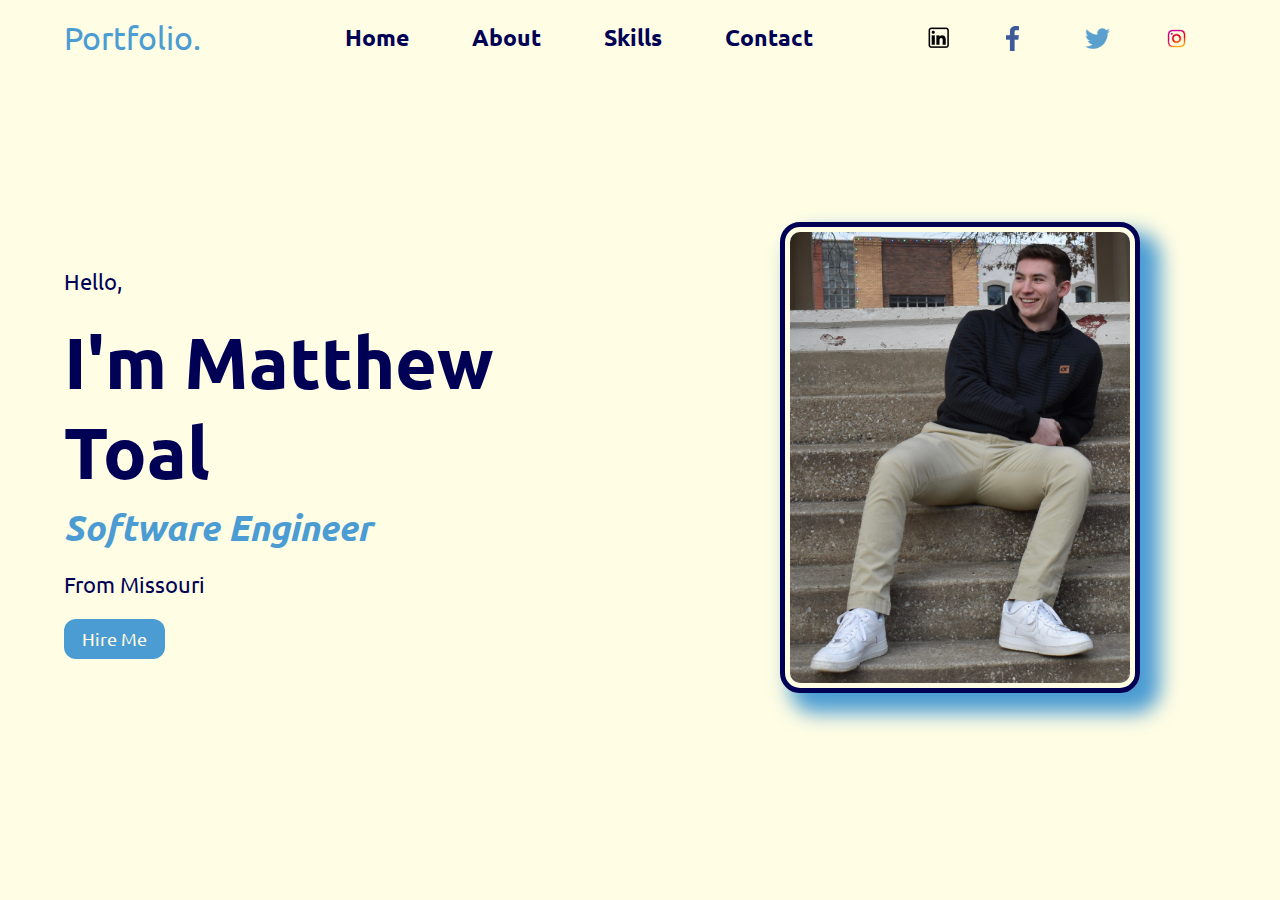
==== index.html @ fcd0f91f "First commit, index page is finished" ====
<!DOCTYPE html>
<html lang="en">
<head>
	<meta charset="UTF-8">
	<meta name="viewport" content="width=device-width, initial-scale=1.0">
	<title>Matthew Toal</title>
	<link rel="stylesheet" href="./resources/styles/globals.css">
	<link rel="stylesheet" href="./resources/styles/index.css">
</head>
<header>
	<nav>
		<a href="index.html" class="logo">Portfolio.</a>
		<div class="row">
			<a href="index.html">Home</a>
			<a href="about.html">About</a>
			<a href="skills.html">Skills</a>
			<a href="contact.html">Contact</a>
		</div>
		<div class="socials">
			<a href="https://www.linkedin.com/in/mtoal087/"><img src="resources/linkedin.png" alt="LinkedIn"></a>
			<a href="https://www.facebook.com/matt.toal.549"><img src="resources/facebook.png" alt="Facebook"></a>
			<a href="https://twitter.com/mattxtoal"><img src="resources/twitter.png" alt="Twitter"></a>
			<a href="https://www.instagram.com/mattxtoal/"><img src="resources/instagram.png" alt="Instagram"></a>
		</div>
	</nav>
</header>
<body>
	<div class="main">
		<div class="left">
			<p>Hello,</p>
			<h1>I'm Matthew Toal</h1>
			<h2>Software Engineer</h2>
			<p>From Missouri</p>
			<a href="contact.html"><button>Hire Me</button></a>
		</div>
		<div class="right">
			<img src="resources/indexPhoto.jpg" alt="Matthew Toal">
		</div>
	</div>
</body>
</html>
---- resources/styles/globals.css ----
@import url('https://fonts.googleapis.com/css?family=Ubuntu&display=swap');


:root {
	--blue: #4B9CD3;
	--white: #FFFDE4;
	--navy: #000055;
}

* {
	position: relative;
	margin: 0;
	padding: 0;
	outline: none;
	border: none;
	box-sizing: border-box;
	font-family: Ubuntu;
	color: var(--blue);
	font-size: 18px;
}

body {
	background-color: var(--white);
}

span {
	font-size: inherit;
}
---- resources/styles/index.css ----
nav {
	width: 100%;
	padding: 1em 5%;
	display: flex;
	justify-content: space-between;
	align-items: center;
}

nav a {
	text-decoration: none;
}

.logo {
	font-size: 1.8em;
	font-family: Ubuntu;
	margin-right: 1.75em;
}

.row {
	display: flex;
	gap: 3.5em;
}

.row a {
	font-size: 1.25em;
	font-weight: bold;
	color: var(--navy);
}

.socials {
	display: flex;
	justify-content: space-between;
}

.socials a {
	margin: 0 1.5em;
	width: 25px;
	height: 25px;
	display: flex;
}

.main {
	display: flex;
	flex-wrap: wrap;
}

.left, .right {
	display: flex;
	flex-direction: column;
	justify-content: center;
	gap: .5em;
	flex: 1;
	padding: 5%;
}

.left {
	padding: 10em 5%;
}

.left p, h1{
	color: var(--navy);
}

.left h1 {
	font-size: 4em;
	font-weight: bold;
}

.left h2 {
	font-size: 2em;
	font-style: italic;
}

.left p {
	margin: 12px 0 12px 0;
	font-size: 22px;
}

.left button {
	background-color: var(--blue);
	color: var(--white);
	padding: .5em 1em;
	cursor: pointer;
	border-radius: 12px;
}

.right {
	align-items: center;
}

.right img {
	max-width: 20em;
	border-radius: 20px;
	border: 5px solid var(--navy);
	padding: 5px;
	box-shadow: 15px 15px 20px 5px;
}
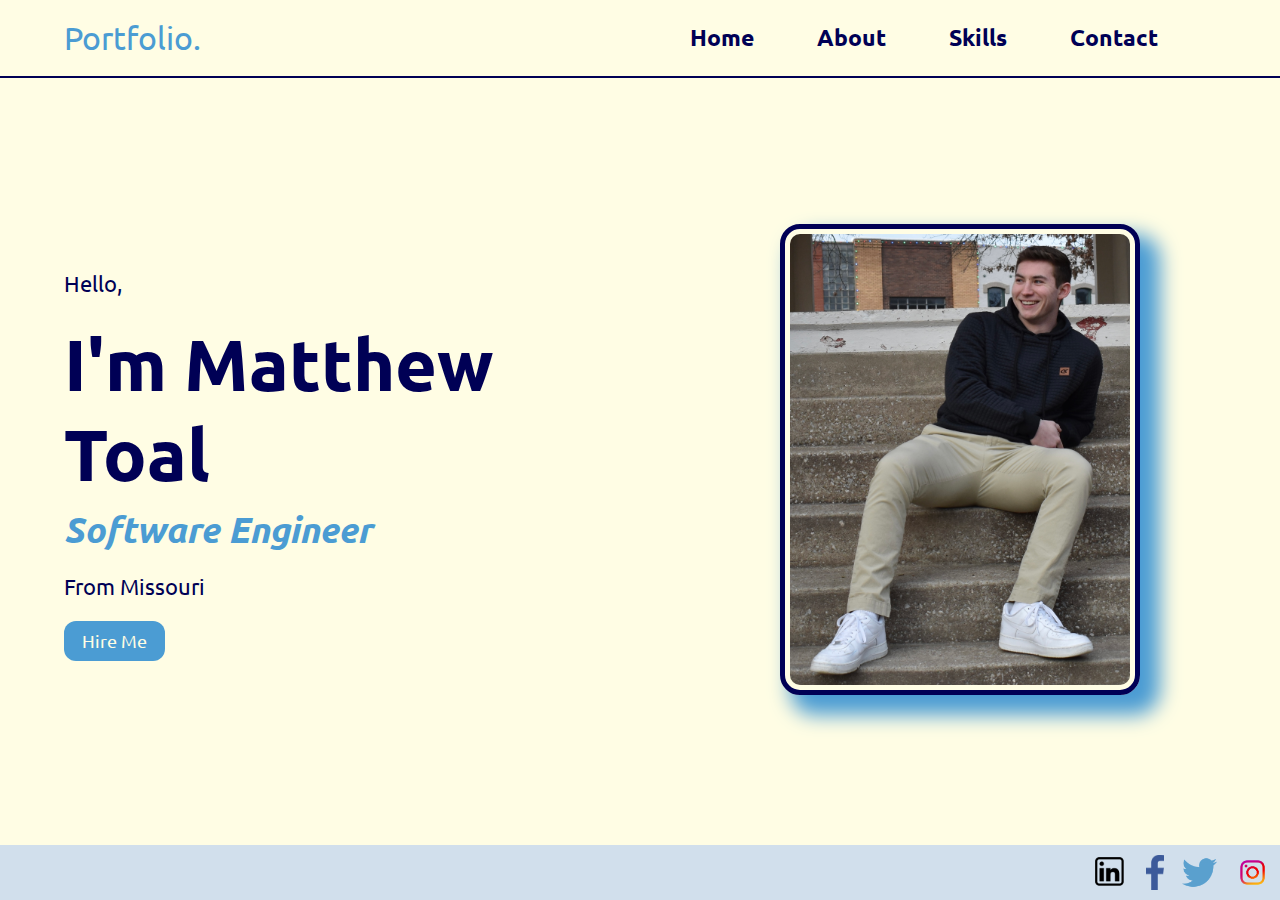
==== commit 6c517a9b: "Finished about page and added a footer" ====
--- a/index.html
+++ b/index.html
@@ -7,24 +7,21 @@
 	<link rel="stylesheet" href="./resources/styles/globals.css">
 	<link rel="stylesheet" href="./resources/styles/index.css">
 </head>
-<header>
-	<nav>
-		<a href="index.html" class="logo">Portfolio.</a>
-		<div class="row">
-			<a href="index.html">Home</a>
-			<a href="about.html">About</a>
-			<a href="skills.html">Skills</a>
-			<a href="contact.html">Contact</a>
-		</div>
-		<div class="socials">
-			<a href="https://www.linkedin.com/in/mtoal087/"><img src="resources/linkedin.png" alt="LinkedIn"></a>
-			<a href="https://www.facebook.com/matt.toal.549"><img src="resources/facebook.png" alt="Facebook"></a>
-			<a href="https://twitter.com/mattxtoal"><img src="resources/twitter.png" alt="Twitter"></a>
-			<a href="https://www.instagram.com/mattxtoal/"><img src="resources/instagram.png" alt="Instagram"></a>
-		</div>
-	</nav>
-</header>
+
 <body>
+	<header>
+		<nav>
+			<a href="index.html" class="logo">Portfolio.</a>
+			<div class="row">
+				<a href="index.html">Home</a>
+				<a href="about.html">About</a>
+				<a href="skills.html">Skills</a>
+				<a href="contact.html">Contact</a>
+			</div>
+		</nav>
+		<hr>
+	</header>
+
 	<div class="main">
 		<div class="left">
 			<p>Hello,</p>
@@ -37,5 +34,15 @@
 			<img src="resources/indexPhoto.jpg" alt="Matthew Toal">
 		</div>
 	</div>
+
+	<footer>
+		<div class="socials">
+			<a href="https://www.linkedin.com/in/mtoal087/"><img src="resources/linkedin.png" alt="LinkedIn"></a>
+			<a href="https://www.facebook.com/matt.toal.549"><img src="resources/facebook.png" alt="Facebook"></a>
+			<a href="https://twitter.com/mattxtoal"><img src="resources/twitter.png" alt="Twitter"></a>
+			<a href="https://www.instagram.com/mattxtoal/"><img src="resources/instagram.png" alt="Instagram"></a>
+		</div>
+	</footer>
 </body>
+
 </html>--- a/resources/styles/globals.css
+++ b/resources/styles/globals.css
@@ -20,9 +20,66 @@
 }
 
 body {
+	height: 100%;
 	background-color: var(--white);
 }
 
 span {
 	font-size: inherit;
+}
+
+nav {
+	width: 100%;
+	padding: 1em 5%;
+	display: flex;
+	justify-content: space-between;
+	align-items: center;
+}
+
+nav a {
+	text-decoration: none;
+}
+
+.logo {
+	font-size: 1.8em;
+	font-family: Ubuntu;
+}
+
+.row {
+	display: flex;
+	gap: 3.5em;
+	padding: 0 5%;
+
+}
+
+.row a {
+	font-size: 1.25em;
+	font-weight: bold;
+	color: var(--navy);
+}
+
+.socials {
+	width: 100%;
+	display: flex;
+	justify-content: end;
+	gap: 1em;
+}
+
+.socials a {
+	height: 35px;
+	display: flex;
+}
+
+hr {
+	border: 1px solid var(--navy);
+	text-align: center;
+}
+
+footer {
+	position: fixed;
+	width: 100%;
+	background-color: rgb(209, 223, 236);
+	bottom: 0;
+	left: 0;
+	padding: 10px;
 }--- a/resources/styles/index.css
+++ b/resources/styles/index.css
@@ -1,44 +1,3 @@
-nav {
-	width: 100%;
-	padding: 1em 5%;
-	display: flex;
-	justify-content: space-between;
-	align-items: center;
-}
-
-nav a {
-	text-decoration: none;
-}
-
-.logo {
-	font-size: 1.8em;
-	font-family: Ubuntu;
-	margin-right: 1.75em;
-}
-
-.row {
-	display: flex;
-	gap: 3.5em;
-}
-
-.row a {
-	font-size: 1.25em;
-	font-weight: bold;
-	color: var(--navy);
-}
-
-.socials {
-	display: flex;
-	justify-content: space-between;
-}
-
-.socials a {
-	margin: 0 1.5em;
-	width: 25px;
-	height: 25px;
-	display: flex;
-}
-
 .main {
 	display: flex;
 	flex-wrap: wrap;
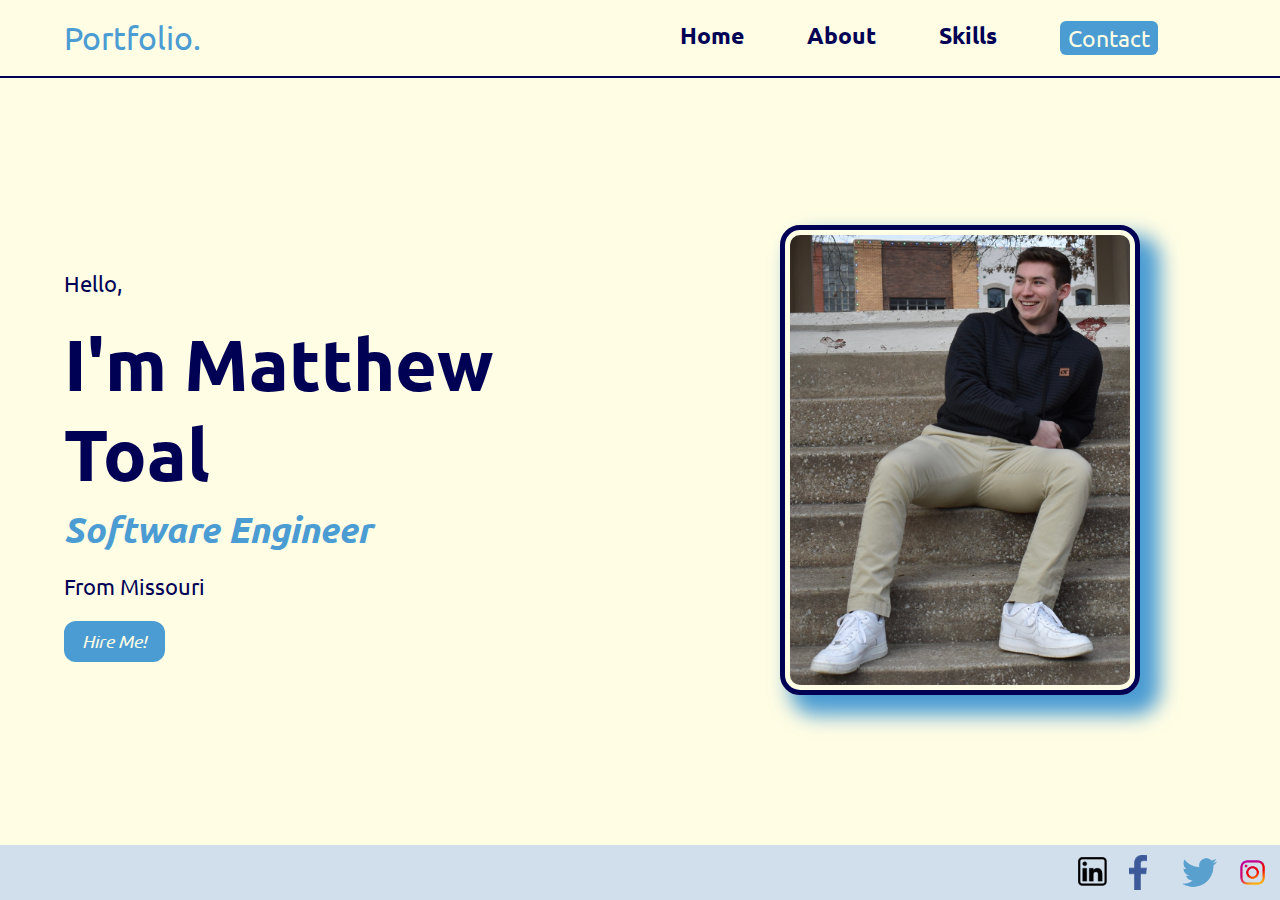
==== commit 090f3c79: "Started on contact page" ====
--- a/index.html
+++ b/index.html
@@ -16,7 +16,9 @@
 				<a href="index.html">Home</a>
 				<a href="about.html">About</a>
 				<a href="skills.html">Skills</a>
-				<a href="contact.html">Contact</a>
+				<a href="contact.html">
+					<button>Contact</button>
+				</a>
 			</div>
 		</nav>
 		<hr>
@@ -28,7 +30,7 @@
 			<h1>I'm Matthew Toal</h1>
 			<h2>Software Engineer</h2>
 			<p>From Missouri</p>
-			<a href="contact.html"><button>Hire Me</button></a>
+			<a href="contact.html"><button>Hire Me!</button></a>
 		</div>
 		<div class="right">
 			<img src="resources/indexPhoto.jpg" alt="Matthew Toal">
--- a/resources/styles/globals.css
+++ b/resources/styles/globals.css
@@ -58,6 +58,19 @@
 	color: var(--navy);
 }
 
+.row a button:hover {
+	background-color: var(--navy);
+}
+
+.row a button {
+	background-color: var(--blue);
+	color: var(--white);
+	font-size: 1em;
+	padding: 2px 8px;
+	cursor: pointer;
+	border-radius: 6px;
+}
+
 .socials {
 	width: 100%;
 	display: flex;
@@ -67,6 +80,7 @@
 
 .socials a {
 	height: 35px;
+	width: 35px;
 	display: flex;
 }
 
--- a/resources/styles/index.css
+++ b/resources/styles/index.css
@@ -41,6 +41,7 @@
 	padding: .5em 1em;
 	cursor: pointer;
 	border-radius: 12px;
+	font-style: italic;
 }
 
 .right {
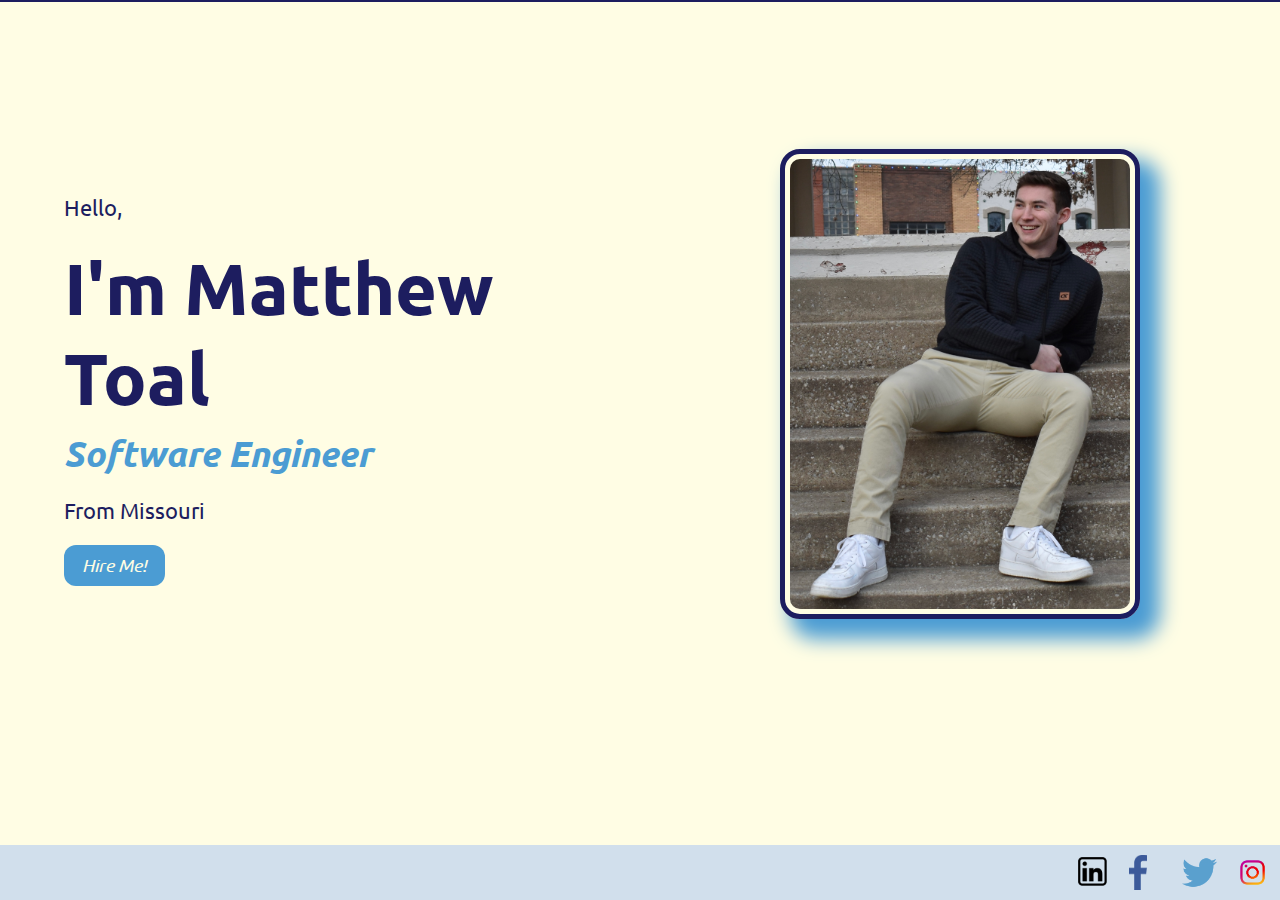
==== commit 52a9431a: "Recreate the nav so it flows smoothly between all pages" ====
--- a/index.html
+++ b/index.html
@@ -9,7 +9,7 @@
 </head>
 
 <body>
-	<header>
+	<header><!--
 		<nav>
 			<a href="index.html" class="logo">Portfolio.</a>
 			<div class="row">
@@ -20,7 +20,7 @@
 					<button>Contact</button>
 				</a>
 			</div>
-		</nav>
+		</nav>-->
 		<hr>
 	</header>
 
--- a/resources/styles/globals.css
+++ b/resources/styles/globals.css
@@ -4,7 +4,7 @@
 :root {
 	--blue: #4B9CD3;
 	--white: #FFFDE4;
-	--navy: #000055;
+	--navy: rgb(29, 29, 95);
 }
 
 * {
@@ -28,48 +28,7 @@
 	font-size: inherit;
 }
 
-nav {
-	width: 100%;
-	padding: 1em 5%;
-	display: flex;
-	justify-content: space-between;
-	align-items: center;
-}
-
-nav a {
-	text-decoration: none;
-}
-
-.logo {
-	font-size: 1.8em;
-	font-family: Ubuntu;
-}
-
-.row {
-	display: flex;
-	gap: 3.5em;
-	padding: 0 5%;
-
-}
-
-.row a {
-	font-size: 1.25em;
-	font-weight: bold;
-	color: var(--navy);
-}
-
-.row a button:hover {
-	background-color: var(--navy);
-}
-
-.row a button {
-	background-color: var(--blue);
-	color: var(--white);
-	font-size: 1em;
-	padding: 2px 8px;
-	cursor: pointer;
-	border-radius: 6px;
-}
+/*TODO: Restyle the nav */
 
 .socials {
 	width: 100%;
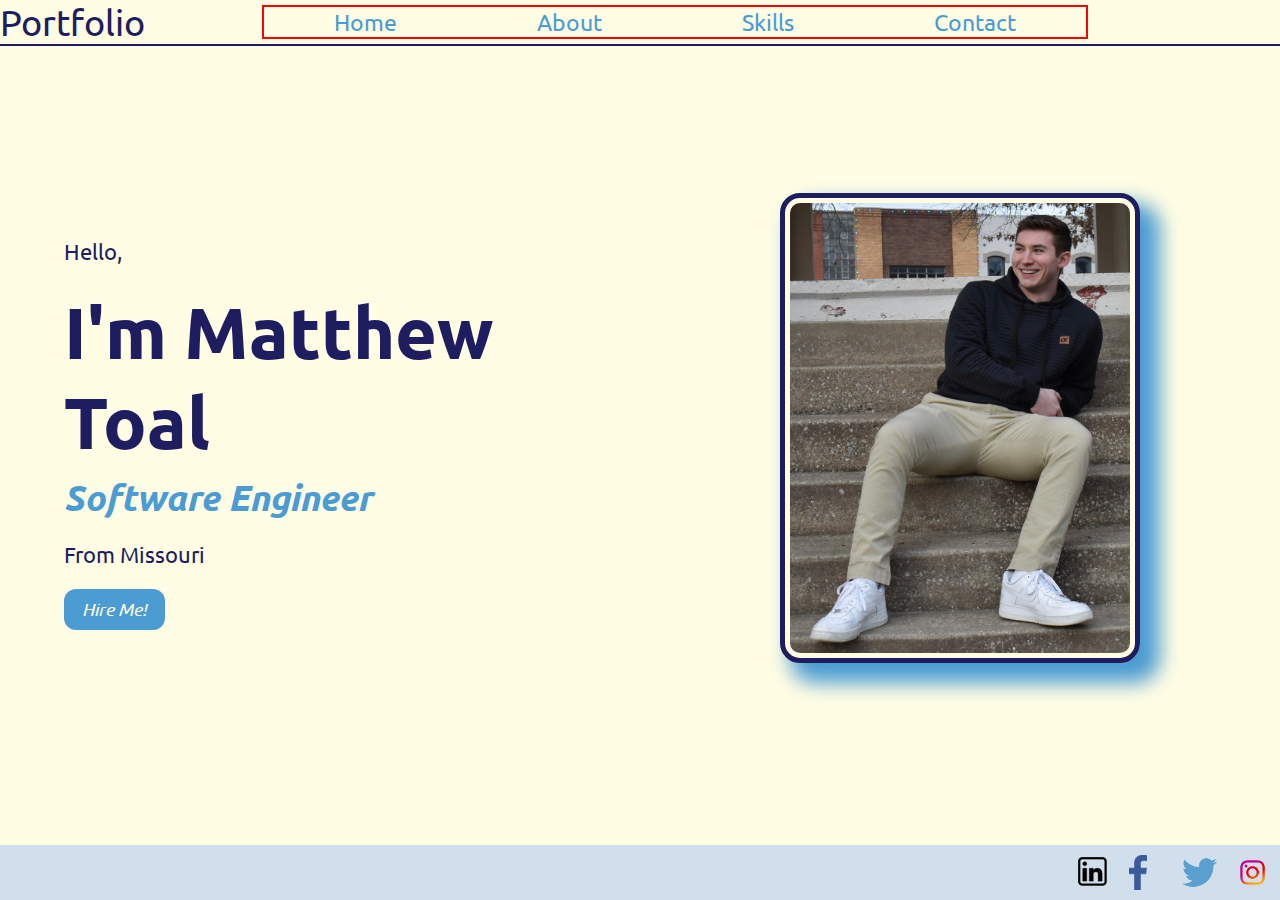
==== commit 19ccda5b: "Finish up nav" ====
--- a/index.html
+++ b/index.html
@@ -21,6 +21,18 @@
 				</a>
 			</div>
 		</nav>-->
+
+		<nav>
+			<div class="logo">
+				<a href="index.html">Portfolio</a>
+			</div>
+			<div class="navigation">
+				<a href="index.html">Home</a>
+				<a href="about.html">About</a>
+				<a href="skills.html">Skills</a>
+				<a href="contact.html" class="button">Contact</a>
+			</div>
+		</nav>
 		<hr>
 	</header>
 
--- a/resources/styles/globals.css
+++ b/resources/styles/globals.css
@@ -17,6 +17,7 @@
 	font-family: Ubuntu;
 	color: var(--blue);
 	font-size: 18px;
+	text-decoration: none;
 }
 
 body {
--- a/resources/styles/index.css
+++ b/resources/styles/index.css
@@ -1,3 +1,30 @@
+nav {
+	width: 100%;
+	display: flex;
+	flex-direction: row;
+	justify-content: space-between;
+	align-items: center;
+}
+
+nav .logo a{
+	color: var(--navy);
+	font-size: 2em;
+}
+
+nav .navigation {
+	margin-right: 15%;
+	display: flex;
+	flex-direction: row;
+	justify-content: space-between;
+	border: 2px solid red;
+}
+
+nav .navigation a{
+	display: flex;
+	padding: 0 70px;
+	font-size: 1.25em;
+}
+
 .main {
 	display: flex;
 	flex-wrap: wrap;
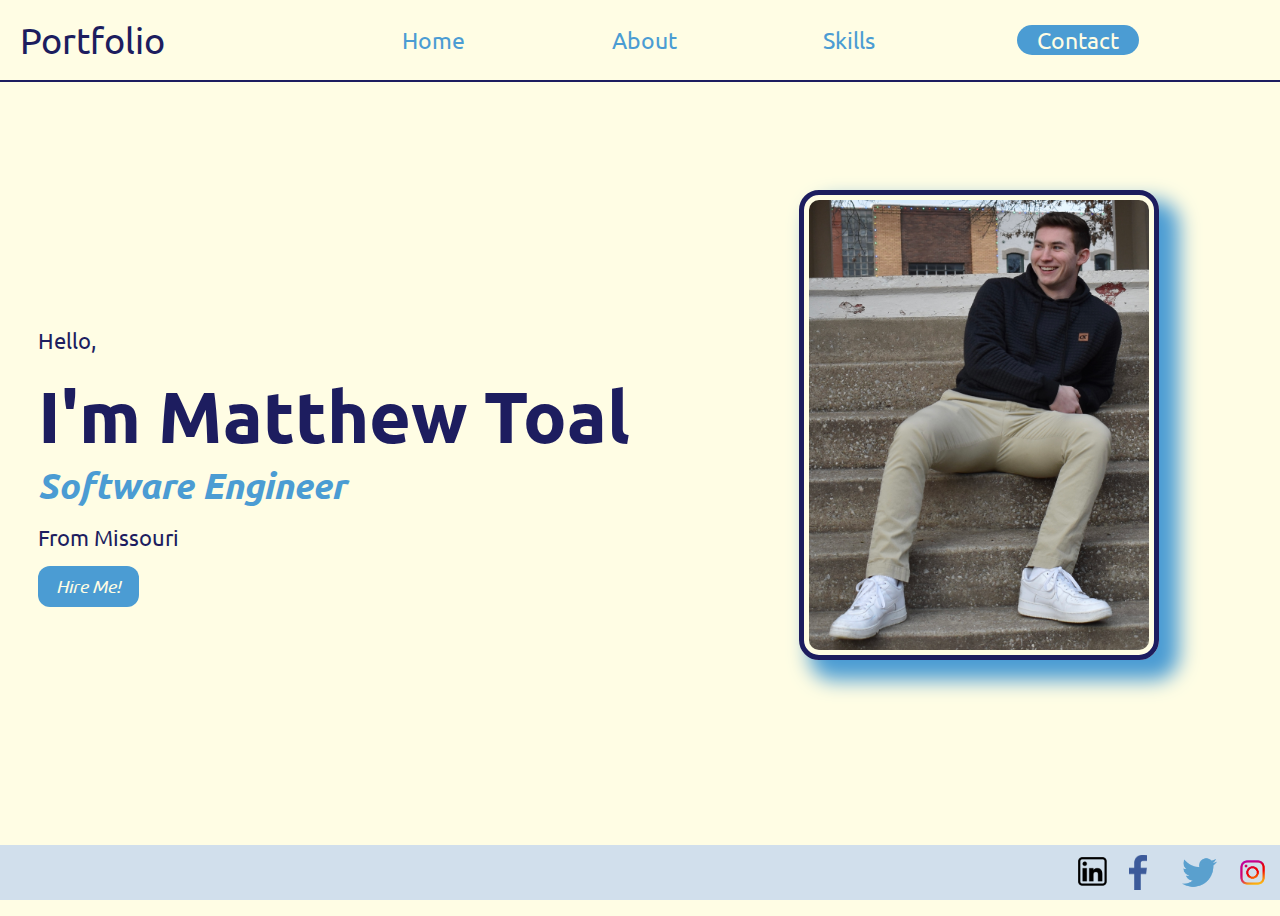
==== commit cfc817b5: "Home screen in more responsive" ====
--- a/index.html
+++ b/index.html
@@ -9,19 +9,7 @@
 </head>
 
 <body>
-	<header><!--
-		<nav>
-			<a href="index.html" class="logo">Portfolio.</a>
-			<div class="row">
-				<a href="index.html">Home</a>
-				<a href="about.html">About</a>
-				<a href="skills.html">Skills</a>
-				<a href="contact.html">
-					<button>Contact</button>
-				</a>
-			</div>
-		</nav>-->
-
+	<header>
 		<nav>
 			<div class="logo">
 				<a href="index.html">Portfolio</a>
--- a/resources/styles/index.css
+++ b/resources/styles/index.css
@@ -1,46 +1,61 @@
 nav {
-	width: 100%;
 	display: flex;
+	flex-wrap: wrap;
 	flex-direction: row;
 	justify-content: space-between;
 	align-items: center;
+	padding: 1em 0;
 }
 
 nav .logo a{
 	color: var(--navy);
 	font-size: 2em;
+	margin-left: 20px;
 }
 
 nav .navigation {
-	margin-right: 15%;
+	width: 80%;
 	display: flex;
 	flex-direction: row;
-	justify-content: space-between;
-	border: 2px solid red;
+	flex-wrap: wrap;
+	justify-content: space-evenly;
 }
 
-nav .navigation a{
+nav .navigation a, .button {
 	display: flex;
-	padding: 0 70px;
+	justify-content: space-between;
+	padding-left: 5px;
 	font-size: 1.25em;
+}
+
+nav .navigation .button:hover {
+	background-color: var(--navy);
+}
+
+nav .navigation .button {
+	background-color: var(--blue);
+	color: var(--white);
+	padding: 0 20px;
+	border-radius: 20px;
 }
 
 .main {
 	display: flex;
 	flex-wrap: wrap;
+	padding-bottom: 20%;
 }
 
 .left, .right {
 	display: flex;
+	flex-wrap: wrap;
 	flex-direction: column;
 	justify-content: center;
-	gap: .5em;
+	gap: .2em;
 	flex: 1;
-	padding: 5%;
 }
 
 .left {
-	padding: 10em 5%;
+	padding: 10em 3% 0 3%;
 }
 
 .left p, h1{
@@ -73,6 +88,7 @@
 
 .right {
 	align-items: center;
+	margin-top: 6em;
 }
 
 .right img {
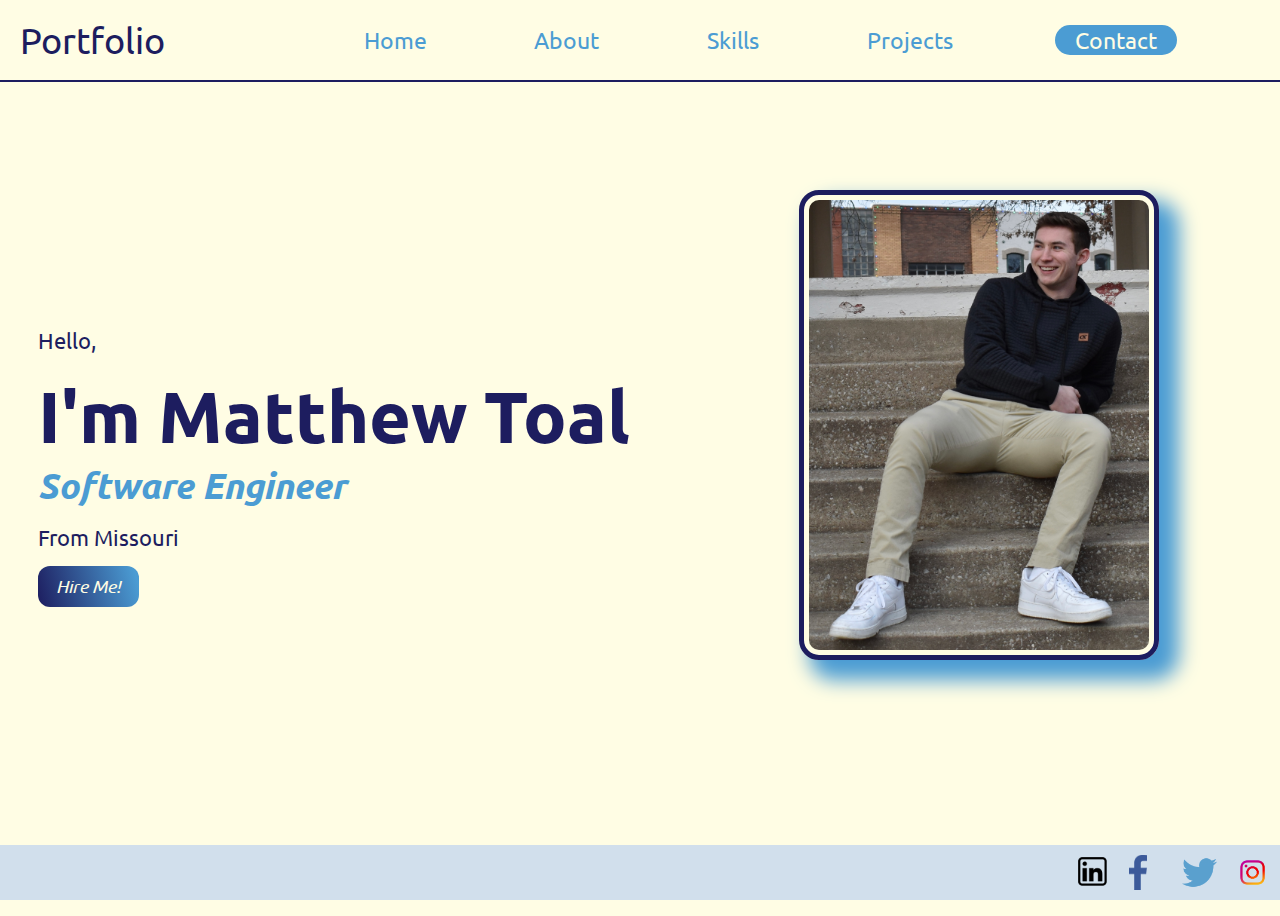
==== commit 4ad2334b: "created projects page and split up skills pages" ====
--- a/index.html
+++ b/index.html
@@ -6,6 +6,7 @@
 	<title>Matthew Toal</title>
 	<link rel="stylesheet" href="./resources/styles/globals.css">
 	<link rel="stylesheet" href="./resources/styles/index.css">
+	<link rel="icon" type="image/logo" href="resources/favicon.jpeg">
 </head>
 
 <body>
@@ -18,6 +19,7 @@
 				<a href="index.html">Home</a>
 				<a href="about.html">About</a>
 				<a href="skills.html">Skills</a>
+				<a href="projects.html">Projects</a>
 				<a href="contact.html" class="button">Contact</a>
 			</div>
 		</nav>
--- a/resources/styles/globals.css
+++ b/resources/styles/globals.css
@@ -29,8 +29,6 @@
 	font-size: inherit;
 }
 
-/*TODO: Restyle the nav */
-
 .socials {
 	width: 100%;
 	display: flex;
--- a/resources/styles/index.css
+++ b/resources/styles/index.css
@@ -28,15 +28,18 @@
 	font-size: 1.25em;
 }
 
-nav .navigation .button:hover {
-	background-color: var(--navy);
-}
-
 nav .navigation .button {
 	background-color: var(--blue);
 	color: var(--white);
 	padding: 0 20px;
 	border-radius: 20px;
+	transition: all 1s;
+}
+
+nav .navigation .button:hover {
+	background-color: var(--navy);
+	transform: translateY(-2px);
+	box-shadow: 0 5px 20px 5px rgba(0, 0, 0, .3);
 }
 
 .main {
@@ -78,12 +81,23 @@
 }
 
 .left button {
-	background-color: var(--blue);
+	background: linear-gradient(75deg, var(--navy), var(--blue), var(--navy));
+	animation: buttonGradient 1.75s linear infinite;
 	color: var(--white);
 	padding: .5em 1em;
 	cursor: pointer;
 	border-radius: 12px;
 	font-style: italic;
+	background-size: 200% 100%, auto;
+}
+
+@keyframes buttonGradient {
+	0% {
+		background-position: 100% center;
+	}
+	100% {
+		background-position: -100% center;
+	}
 }
 
 .right {
@@ -97,4 +111,43 @@
 	border: 5px solid var(--navy);
 	padding: 5px;
 	box-shadow: 15px 15px 20px 5px;
+}
+
+@media (max-width: 450px) {
+	nav .navigation {
+		width: 100%;
+		padding: 0 5px;
+		padding-top: 8px;
+		justify-content: space-between;
+		font-size: 14px;
+	}
+
+	nav .navigation .button {
+		padding: 0 8px;
+		animation: button 1s infinite alternate;
+	}
+
+	@keyframes button {
+		100% {
+			background-color: var(--navy);
+		}
+	}
+
+	.left {
+		padding-top: 1.2em;
+	}
+
+	.right {
+		margin-top: 2em;
+		margin-bottom: 10%;
+	}
+
+	.right img {
+		width: 320px;
+		height: auto;
+	}
+
+	footer {
+		display: none;
+	}
 }